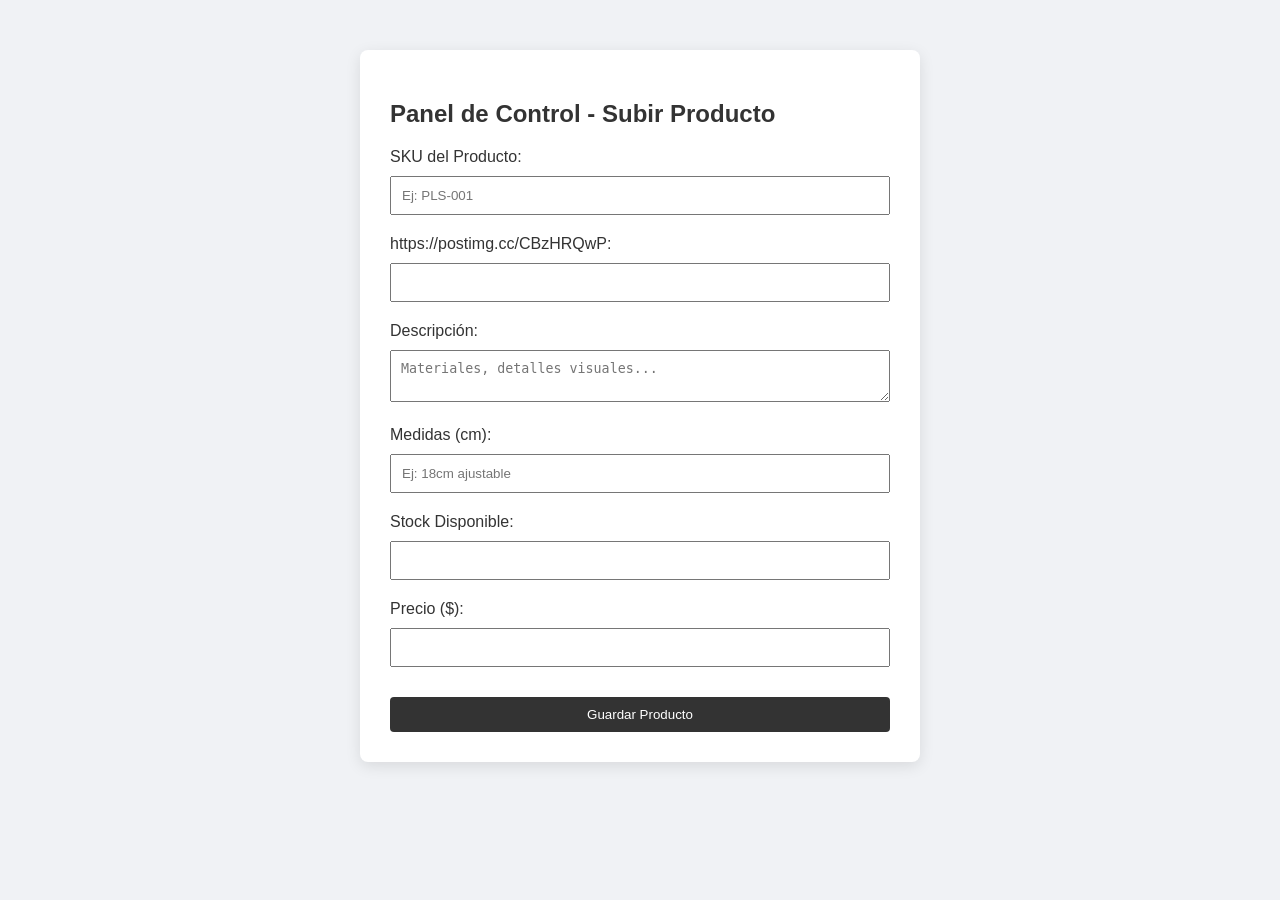
==== admin.html @ dd118214 "Fix image URL label in admin form" ====
<!DOCTYPE html>
<html lang="es">
<head>
    <meta charset="UTF-8">
    <title>Administración - CreandoPulseras</title>
    <link rel="stylesheet" href="styles.css">
</head>
<body class="admin-body">
    <div class="admin-container">
        <h2>Panel de Control - Subir Producto</h2>
        <form id="product-form">
            <label>SKU del Producto:</label>
            <input type="text" id="sku" placeholder="Ej: PLS-001" required>

            <label>https://postimg.cc/CBzHRQwP:</label>
            <input type="url" id="image-url" required>

            <label>Descripción:</label>
            <textarea id="description" placeholder="Materiales, detalles visuales..." required></textarea>

            <label>Medidas (cm):</label>
            <input type="text" id="measurements" placeholder="Ej: 18cm ajustable" required>

            <label>Stock Disponible:</label>
            <input type="number" id="stock" required>

            <label>Precio ($):</label>
            <input type="number" id="price" required>

            <button type="submit" class="admin-btn">Guardar Producto</button>
        </form>
    </div>
</body>

</html>
---- styles.css ----
:root {
    --primary: #f8f9fa;
    --text: #333;
    --accent: #d4af37; /* Dorado sutil */
}

body {
    font-family: 'Helvetica Neue', Arial, sans-serif;
    margin: 0;
    padding: 0;
    background-color: #fafafa;
    color: var(--text);
}

header {
    display: flex;
    justify-content: space-between;
    padding: 20px 50px;
    background: white;
    box-shadow: 0 2px 10px rgba(0,0,0,0.05);
}

.logo {
    font-size: 24px;
    font-weight: bold;
    letter-spacing: 1px;
}

.cart-icon {
    cursor: pointer;
    font-weight: bold;
}

.products-grid {
    display: grid;
    grid-template-columns: repeat(auto-fill, minmax(250px, 1fr));
    gap: 30px;
    padding: 40px;
}

.product-card {
    background: white;
    padding: 20px;
    border-radius: 8px;
    box-shadow: 0 4px 15px rgba(0,0,0,0.03);
    text-align: center;
    transition: transform 0.2s;
}

.product-card:hover {
    transform: translateY(-5px);
}

.product-card img {
    width: 100%;
    height: 250px;
    object-fit: cover;
    border-radius: 4px;
}

button {
    background-color: var(--text);
    color: white;
    border: none;
    padding: 10px 20px;
    border-radius: 4px;
    cursor: pointer;
    margin-top: 10px;
    width: 100%;
}

button:hover {
    background-color: var(--accent);
}

/* Modal del Carrito */
.cart-modal {
    position: fixed;
    top: 0; right: 0; width: 350px; height: 100%;
    background: white;
    box-shadow: -5px 0 15px rgba(0,0,0,0.1);
    padding: 20px;
    transform: translateX(100%);
    transition: transform 0.3s ease-in-out;
}

.cart-modal:not(.hidden) {
    transform: translateX(0);
}

/* Admin Panel */
.admin-body { background-color: #f0f2f5; }
.admin-container {
    max-width: 500px;
    margin: 50px auto;
    background: white;
    padding: 30px;
    border-radius: 8px;
    box-shadow: 0 4px 15px rgba(0,0,0,0.1);
}
.admin-container input, .admin-container textarea {
    width: 100%;
    padding: 10px;
    margin: 10px 0 20px;
    box-sizing: border-box;
}
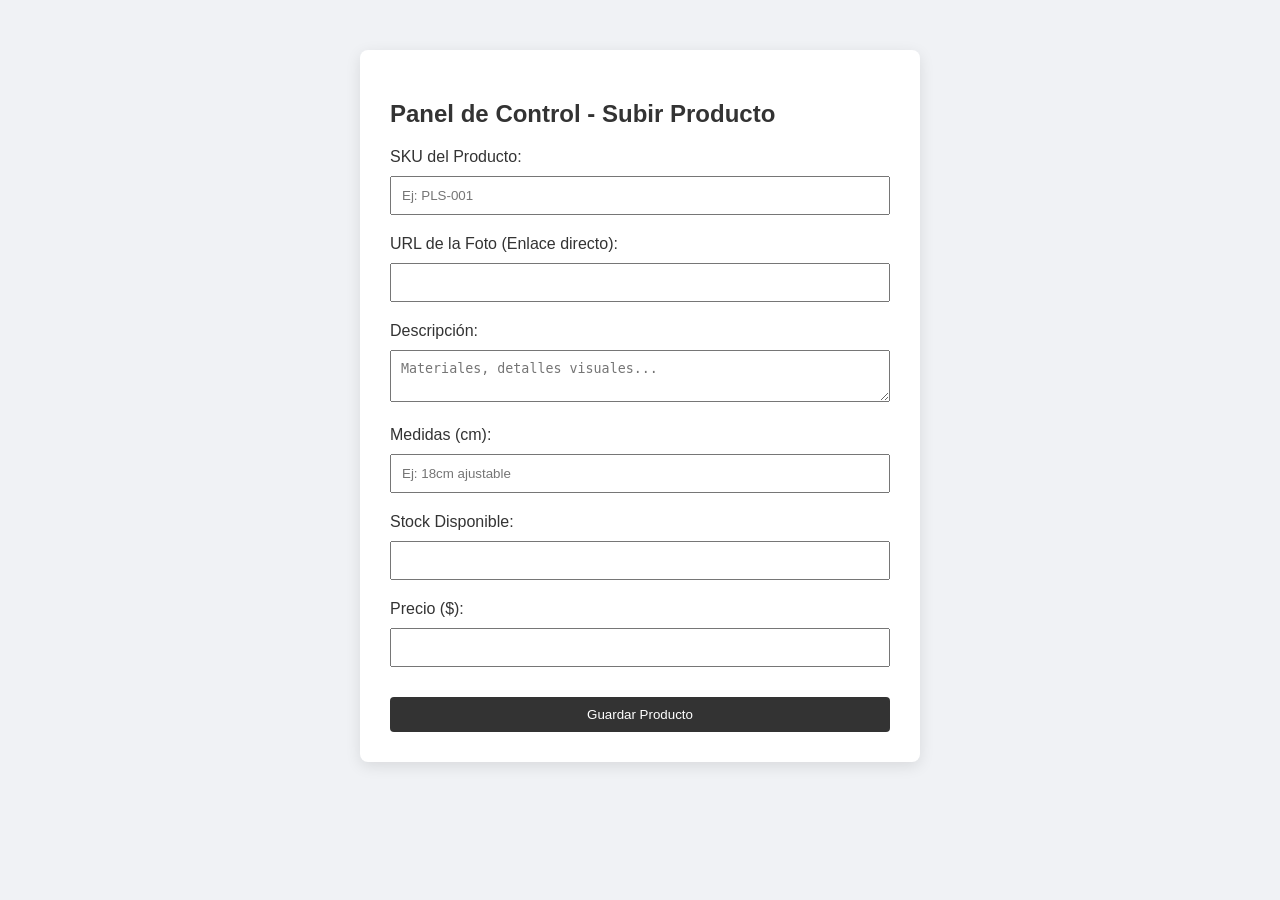
==== commit 86c6a8f7: "Add files via upload" ====
--- a/admin.html
+++ b/admin.html
@@ -12,7 +12,7 @@
             <label>SKU del Producto:</label>
             <input type="text" id="sku" placeholder="Ej: PLS-001" required>
 
-            <label>https://postimg.cc/CBzHRQwP:</label>
+            <label>URL de la Foto (Enlace directo):</label>
             <input type="url" id="image-url" required>
 
             <label>Descripción:</label>
@@ -30,6 +30,7 @@
             <button type="submit" class="admin-btn">Guardar Producto</button>
         </form>
     </div>
+
+    <script src="app.js"></script>
 </body>
-
-</html>
+</html>
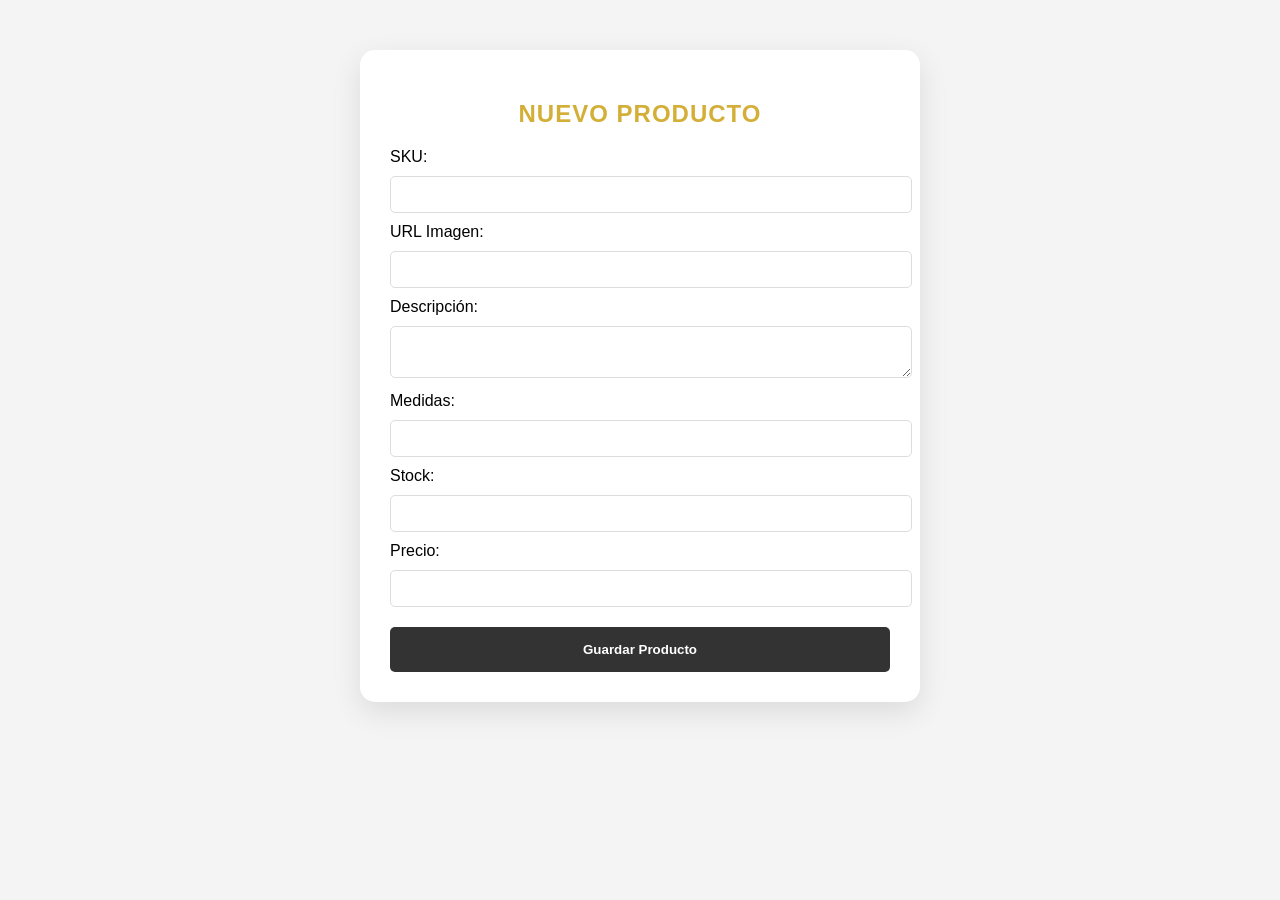
==== commit ad51b78f: "Add files via upload" ====
--- a/admin.html
+++ b/admin.html
@@ -5,32 +5,19 @@
     <title>Administración - CreandoPulseras</title>
     <link rel="stylesheet" href="styles.css">
 </head>
-<body class="admin-body">
-    <div class="admin-container">
-        <h2>Panel de Control - Subir Producto</h2>
+<body style="background:#f4f4f4; padding:50px;">
+    <div style="max-width:500px; margin:0 auto; background:white; padding:30px; border-radius:15px; box-shadow:0 10px 30px rgba(0,0,0,0.1);">
+        <h2 style="text-align:center; color:#d4af37; text-transform:uppercase; letter-spacing:1px;">Nuevo Producto</h2>
         <form id="product-form">
-            <label>SKU del Producto:</label>
-            <input type="text" id="sku" placeholder="Ej: PLS-001" required>
-
-            <label>URL de la Foto (Enlace directo):</label>
-            <input type="url" id="image-url" required>
-
-            <label>Descripción:</label>
-            <textarea id="description" placeholder="Materiales, detalles visuales..." required></textarea>
-
-            <label>Medidas (cm):</label>
-            <input type="text" id="measurements" placeholder="Ej: 18cm ajustable" required>
-
-            <label>Stock Disponible:</label>
-            <input type="number" id="stock" required>
-
-            <label>Precio ($):</label>
-            <input type="number" id="price" required>
-
-            <button type="submit" class="admin-btn">Guardar Producto</button>
+            <label>SKU:</label><input type="text" id="sku" style="width:100%; padding:10px; margin:10px 0; border:1px solid #ddd; border-radius:5px;" required>
+            <label>URL Imagen:</label><input type="url" id="image-url" style="width:100%; padding:10px; margin:10px 0; border:1px solid #ddd; border-radius:5px;" required>
+            <label>Descripción:</label><textarea id="description" style="width:100%; padding:10px; margin:10px 0; border:1px solid #ddd; border-radius:5px;" required></textarea>
+            <label>Medidas:</label><input type="text" id="measurements" style="width:100%; padding:10px; margin:10px 0; border:1px solid #ddd; border-radius:5px;" required>
+            <label>Stock:</label><input type="number" id="stock" style="width:100%; padding:10px; margin:10px 0; border:1px solid #ddd; border-radius:5px;" required>
+            <label>Precio:</label><input type="number" id="price" style="width:100%; padding:10px; margin:10px 0; border:1px solid #ddd; border-radius:5px;" required>
+            <button type="submit" style="width:100%; padding:15px; background:#333; color:white; border:none; border-radius:5px; cursor:pointer; font-weight:bold; margin-top:10px;">Guardar Producto</button>
         </form>
     </div>
-
     <script src="app.js"></script>
 </body>
 </html>
--- a/styles.css
+++ b/styles.css
@@ -1,106 +1,56 @@
-:root {
-    --primary: #f8f9fa;
-    --text: #333;
-    --accent: #d4af37; /* Dorado sutil */
+:root { --accent: #d4af37; --text: #333; }
+
+body { font-family: 'Helvetica Neue', Arial, sans-serif; margin: 0; padding: 0; overflow-x: hidden; }
+
+/* CARRITO FLOTANTE */
+.cart-icon {
+    position: fixed; top: 20px; right: 20px; background: white;
+    padding: 12px 22px; border-radius: 50px; z-index: 1000;
+    box-shadow: 0 4px 20px rgba(0,0,0,0.15); cursor: pointer; font-weight: bold;
+    display: flex; align-items: center; gap: 8px; border: 1px solid #eee;
 }
 
-body {
-    font-family: 'Helvetica Neue', Arial, sans-serif;
-    margin: 0;
-    padding: 0;
-    background-color: #fafafa;
-    color: var(--text);
+/* PORTADA Y FONDO */
+.hero img { width: 100%; height: auto; display: block; }
+main { background-image: url('https://i.postimg.cc/nLD4zLyx/Fondo.png'); background-repeat: repeat; background-attachment: fixed; }
+main h2 { text-align: center; padding: 60px 0 20px; color: var(--accent); letter-spacing: 3px; text-transform: uppercase; font-weight: 300; }
+
+/* PRODUCTOS - RECUADROS MULTICOLOR */
+.products-grid { display: grid; grid-template-columns: repeat(auto-fill, minmax(280px, 1fr)); gap: 40px; padding: 40px; max-width: 1200px; margin: 0 auto; }
+
+.product-card { 
+    padding: 25px; 
+    border-radius: 15px; 
+    text-align: center; 
+    box-shadow: 0 8px 25px rgba(0,0,0,0.06); 
+    transition: transform 0.3s ease; 
+    border: 1px solid rgba(255,255,255,0.3);
 }
 
-header {
-    display: flex;
-    justify-content: space-between;
-    padding: 20px 50px;
-    background: white;
-    box-shadow: 0 2px 10px rgba(0,0,0,0.05);
-}
+.product-card:hover { transform: translateY(-10px); }
+.product-card img { width: 100%; border-radius: 10px; cursor: zoom-in; box-shadow: 0 4px 10px rgba(0,0,0,0.05); }
 
-.logo {
-    font-size: 24px;
-    font-weight: bold;
-    letter-spacing: 1px;
-}
+/* FOOTER */
+.site-footer { padding: 60px 20px; background: rgba(255,255,255,0.5); backdrop-filter: blur(8px); margin-top: 50px; border-top: 1px solid rgba(212,175,55,0.2); }
+.footer-content { max-width: 850px; margin: 0 auto; text-align: center; }
+.trust-text { font-style: italic; line-height: 1.8; color: #444; font-size: 17px; }
+.footer-bottom { display: flex; justify-content: space-between; align-items: center; margin-top: 40px; border-top: 1px solid #ddd; padding-top: 20px; }
+.signature { font-family: serif; font-size: 24px; color: var(--accent); }
 
-.cart-icon {
-    cursor: pointer;
-    font-weight: bold;
-}
+.footer-stats { display: flex; flex-direction: column; align-items: flex-end; gap: 5px; }
+.visit-counter { font-size: 12px; color: #777; letter-spacing: 1px; text-transform: uppercase; }
+.contact-link { color: var(--accent); text-decoration: none; font-weight: bold; letter-spacing: 1px; font-size: 14px; }
 
-.products-grid {
-    display: grid;
-    grid-template-columns: repeat(auto-fill, minmax(250px, 1fr));
-    gap: 30px;
-    padding: 40px;
-}
+/* MODALES */
+.hidden { display: none !important; }
+.cart-modal, .zoom-modal { position: fixed; top: 0; left: 0; width: 100%; height: 100%; background: rgba(0,0,0,0.85); z-index: 2000; display: flex; justify-content: center; align-items: center; }
+.cart-content { background: white; width: 90%; max-width: 420px; height: 100%; position: absolute; right: 0; padding: 40px; overflow-y: auto; box-sizing: border-box; }
+.contact-card { background: white; padding: 40px; border-radius: 20px; text-align: center; position: relative; width: 90%; max-width: 380px; box-shadow: 0 20px 60px rgba(0,0,0,0.3); }
 
-.product-card {
-    background: white;
-    padding: 20px;
-    border-radius: 8px;
-    box-shadow: 0 4px 15px rgba(0,0,0,0.03);
-    text-align: center;
-    transition: transform 0.2s;
-}
-
-.product-card:hover {
-    transform: translateY(-5px);
-}
-
-.product-card img {
-    width: 100%;
-    height: 250px;
-    object-fit: cover;
-    border-radius: 4px;
-}
-
-button {
-    background-color: var(--text);
-    color: white;
-    border: none;
-    padding: 10px 20px;
-    border-radius: 4px;
-    cursor: pointer;
-    margin-top: 10px;
-    width: 100%;
-}
-
-button:hover {
-    background-color: var(--accent);
-}
-
-/* Modal del Carrito */
-.cart-modal {
-    position: fixed;
-    top: 0; right: 0; width: 350px; height: 100%;
-    background: white;
-    box-shadow: -5px 0 15px rgba(0,0,0,0.1);
-    padding: 20px;
-    transform: translateX(100%);
-    transition: transform 0.3s ease-in-out;
-}
-
-.cart-modal:not(.hidden) {
-    transform: translateX(0);
-}
-
-/* Admin Panel */
-.admin-body { background-color: #f0f2f5; }
-.admin-container {
-    max-width: 500px;
-    margin: 50px auto;
-    background: white;
-    padding: 30px;
-    border-radius: 8px;
-    box-shadow: 0 4px 15px rgba(0,0,0,0.1);
-}
-.admin-container input, .admin-container textarea {
-    width: 100%;
-    padding: 10px;
-    margin: 10px 0 20px;
-    box-sizing: border-box;
-}+/* BOTONES */
+.qty-input { width: 55px; padding: 8px; text-align: center; border-radius: 5px; border: 1px solid #ddd; }
+.add-to-cart-container { display: flex; gap: 10px; margin-top: 15px; }
+.add-to-cart-container button { flex-grow: 1; background: var(--text); color: white; border: none; border-radius: 5px; cursor: pointer; font-weight: bold; }
+.checkout-btn { width: 100%; background: #25d366; color: white; border: none; padding: 18px; border-radius: 10px; font-weight: bold; font-size: 17px; cursor: pointer; margin-top: 25px; }
+.close-zoom { position: absolute; top: 20px; right: 30px; color: white; font-size: 45px; cursor: pointer; }
+#zoomed-img { max-width: 90%; max-height: 90%; border-radius: 10px; }
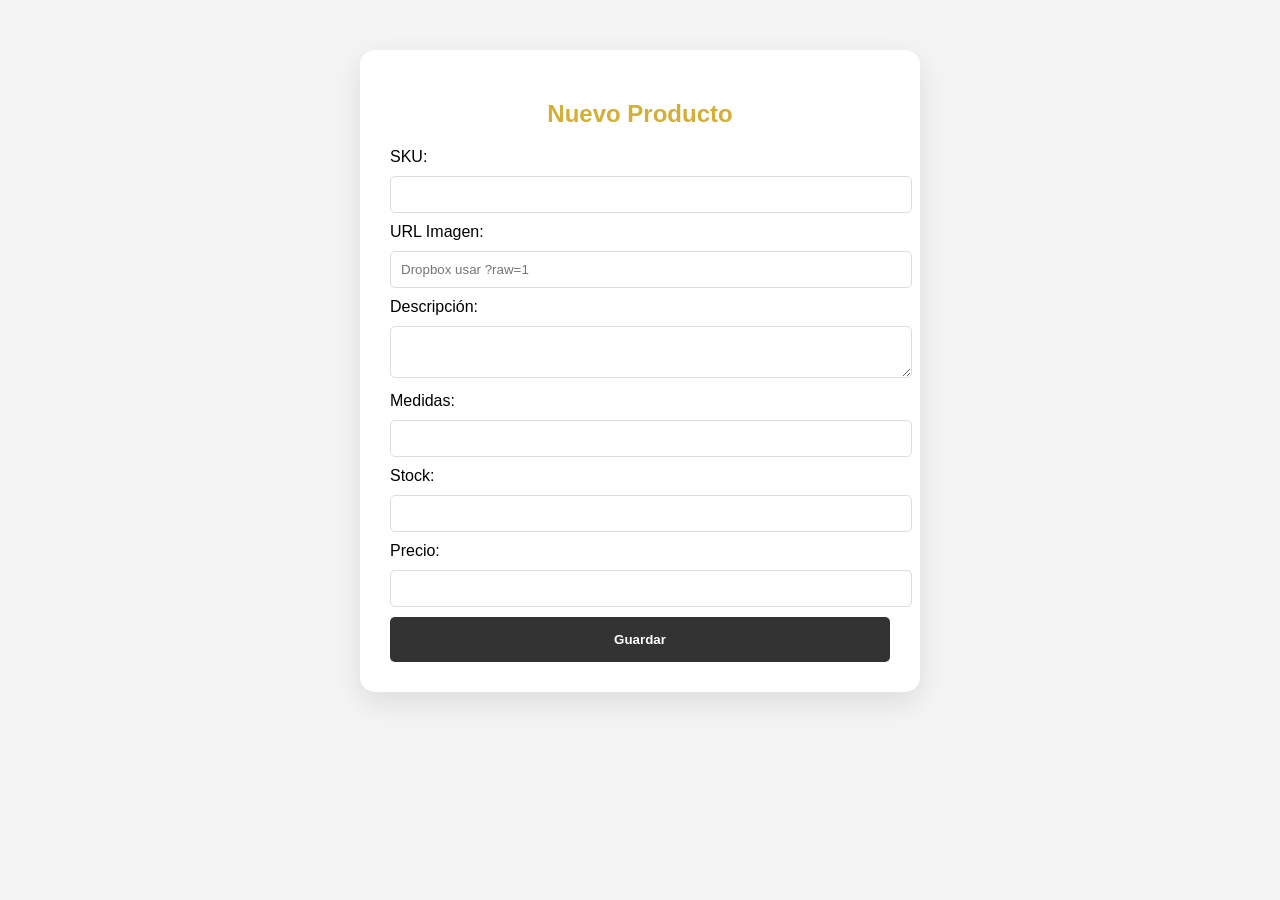
==== commit f6f5f99f: "Add files via upload" ====
--- a/admin.html
+++ b/admin.html
@@ -2,20 +2,20 @@
 <html lang="es">
 <head>
     <meta charset="UTF-8">
-    <title>Administración - CreandoPulseras</title>
+    <title>Administración - Panel de Control</title>
     <link rel="stylesheet" href="styles.css">
 </head>
 <body style="background:#f4f4f4; padding:50px;">
     <div style="max-width:500px; margin:0 auto; background:white; padding:30px; border-radius:15px; box-shadow:0 10px 30px rgba(0,0,0,0.1);">
-        <h2 style="text-align:center; color:#d4af37; text-transform:uppercase; letter-spacing:1px;">Nuevo Producto</h2>
+        <h2 style="text-align:center; color:#d4af37;">Nuevo Producto</h2>
         <form id="product-form">
             <label>SKU:</label><input type="text" id="sku" style="width:100%; padding:10px; margin:10px 0; border:1px solid #ddd; border-radius:5px;" required>
-            <label>URL Imagen:</label><input type="url" id="image-url" style="width:100%; padding:10px; margin:10px 0; border:1px solid #ddd; border-radius:5px;" required>
+            <label>URL Imagen:</label><input type="url" id="image-url" placeholder="Dropbox usar ?raw=1" style="width:100%; padding:10px; margin:10px 0; border:1px solid #ddd; border-radius:5px;" required>
             <label>Descripción:</label><textarea id="description" style="width:100%; padding:10px; margin:10px 0; border:1px solid #ddd; border-radius:5px;" required></textarea>
             <label>Medidas:</label><input type="text" id="measurements" style="width:100%; padding:10px; margin:10px 0; border:1px solid #ddd; border-radius:5px;" required>
             <label>Stock:</label><input type="number" id="stock" style="width:100%; padding:10px; margin:10px 0; border:1px solid #ddd; border-radius:5px;" required>
             <label>Precio:</label><input type="number" id="price" style="width:100%; padding:10px; margin:10px 0; border:1px solid #ddd; border-radius:5px;" required>
-            <button type="submit" style="width:100%; padding:15px; background:#333; color:white; border:none; border-radius:5px; cursor:pointer; font-weight:bold; margin-top:10px;">Guardar Producto</button>
+            <button type="submit" style="width:100%; padding:15px; background:#333; color:white; border:none; border-radius:5px; cursor:pointer; font-weight:bold;">Guardar</button>
         </form>
     </div>
     <script src="app.js"></script>
--- a/styles.css
+++ b/styles.css
@@ -1,5 +1,4 @@
 :root { --accent: #d4af37; --text: #333; }
-
 body { font-family: 'Helvetica Neue', Arial, sans-serif; margin: 0; padding: 0; overflow-x: hidden; }
 
 /* CARRITO FLOTANTE */
@@ -15,20 +14,16 @@
 main { background-image: url('https://i.postimg.cc/nLD4zLyx/Fondo.png'); background-repeat: repeat; background-attachment: fixed; }
 main h2 { text-align: center; padding: 60px 0 20px; color: var(--accent); letter-spacing: 3px; text-transform: uppercase; font-weight: 300; }
 
-/* PRODUCTOS - RECUADROS MULTICOLOR */
+/* PRODUCTOS */
 .products-grid { display: grid; grid-template-columns: repeat(auto-fill, minmax(280px, 1fr)); gap: 40px; padding: 40px; max-width: 1200px; margin: 0 auto; }
+.product-card { padding: 25px; border-radius: 15px; text-align: center; box-shadow: 0 8px 25px rgba(0,0,0,0.06); transition: transform 0.3s ease; border: 1px solid rgba(255,255,255,0.3); }
+.product-card:hover { transform: translateY(-10px); }
+.product-card img { width: 100%; border-radius: 10px; cursor: zoom-in; }
 
-.product-card { 
-    padding: 25px; 
-    border-radius: 15px; 
-    text-align: center; 
-    box-shadow: 0 8px 25px rgba(0,0,0,0.06); 
-    transition: transform 0.3s ease; 
-    border: 1px solid rgba(255,255,255,0.3);
-}
-
-.product-card:hover { transform: translateY(-10px); }
-.product-card img { width: 100%; border-radius: 10px; cursor: zoom-in; box-shadow: 0 4px 10px rgba(0,0,0,0.05); }
+/* NOTA DE ENVÍO EN CARRITO */
+.shipping-note { background-color: #e3f2fd; border-left: 5px solid #2196f3; padding: 15px; margin: 20px 0; border-radius: 8px; text-align: left; }
+.shipping-note h4 { margin: 0 0 10px 0; color: #0d47a1; font-size: 16px; }
+.shipping-note ul { margin: 0; padding-left: 20px; list-style: disc; font-size: 14px; color: #1565c0; }
 
 /* FOOTER */
 .site-footer { padding: 60px 20px; background: rgba(255,255,255,0.5); backdrop-filter: blur(8px); margin-top: 50px; border-top: 1px solid rgba(212,175,55,0.2); }
@@ -36,16 +31,15 @@
 .trust-text { font-style: italic; line-height: 1.8; color: #444; font-size: 17px; }
 .footer-bottom { display: flex; justify-content: space-between; align-items: center; margin-top: 40px; border-top: 1px solid #ddd; padding-top: 20px; }
 .signature { font-family: serif; font-size: 24px; color: var(--accent); }
-
 .footer-stats { display: flex; flex-direction: column; align-items: flex-end; gap: 5px; }
 .visit-counter { font-size: 12px; color: #777; letter-spacing: 1px; text-transform: uppercase; }
-.contact-link { color: var(--accent); text-decoration: none; font-weight: bold; letter-spacing: 1px; font-size: 14px; }
+.contact-link { color: var(--accent); text-decoration: none; font-weight: bold; font-size: 14px; }
 
 /* MODALES */
 .hidden { display: none !important; }
 .cart-modal, .zoom-modal { position: fixed; top: 0; left: 0; width: 100%; height: 100%; background: rgba(0,0,0,0.85); z-index: 2000; display: flex; justify-content: center; align-items: center; }
 .cart-content { background: white; width: 90%; max-width: 420px; height: 100%; position: absolute; right: 0; padding: 40px; overflow-y: auto; box-sizing: border-box; }
-.contact-card { background: white; padding: 40px; border-radius: 20px; text-align: center; position: relative; width: 90%; max-width: 380px; box-shadow: 0 20px 60px rgba(0,0,0,0.3); }
+.contact-card { background: white; padding: 40px; border-radius: 20px; text-align: center; position: relative; width: 90%; max-width: 380px; }
 
 /* BOTONES */
 .qty-input { width: 55px; padding: 8px; text-align: center; border-radius: 5px; border: 1px solid #ddd; }
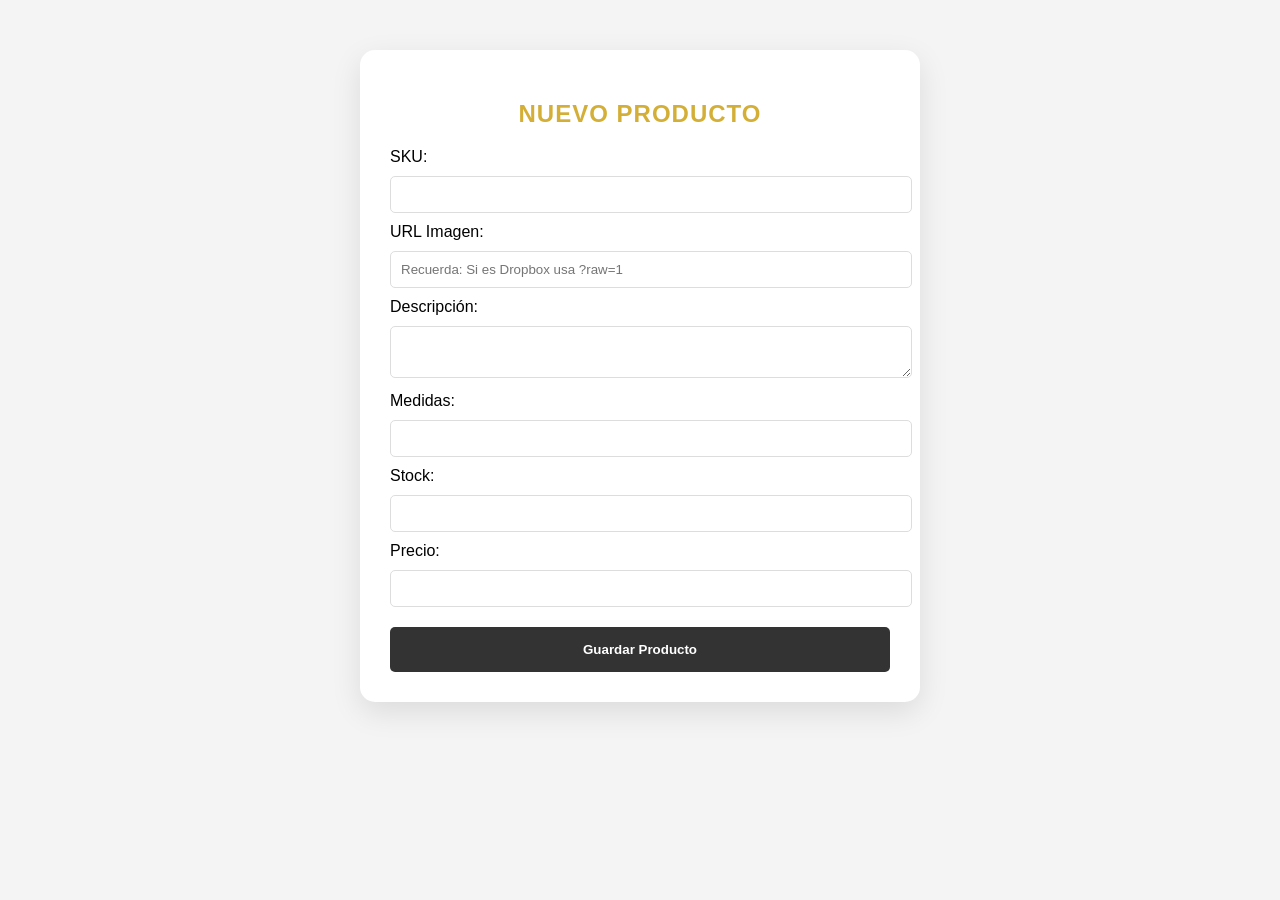
==== commit 4ae44b27: "Add files via upload" ====
--- a/admin.html
+++ b/admin.html
@@ -2,20 +2,20 @@
 <html lang="es">
 <head>
     <meta charset="UTF-8">
-    <title>Administración - Panel de Control</title>
+    <title>Administración - CreandoPulseras</title>
     <link rel="stylesheet" href="styles.css">
 </head>
 <body style="background:#f4f4f4; padding:50px;">
     <div style="max-width:500px; margin:0 auto; background:white; padding:30px; border-radius:15px; box-shadow:0 10px 30px rgba(0,0,0,0.1);">
-        <h2 style="text-align:center; color:#d4af37;">Nuevo Producto</h2>
+        <h2 style="text-align:center; color:#d4af37; text-transform:uppercase; letter-spacing:1px;">Nuevo Producto</h2>
         <form id="product-form">
             <label>SKU:</label><input type="text" id="sku" style="width:100%; padding:10px; margin:10px 0; border:1px solid #ddd; border-radius:5px;" required>
-            <label>URL Imagen:</label><input type="url" id="image-url" placeholder="Dropbox usar ?raw=1" style="width:100%; padding:10px; margin:10px 0; border:1px solid #ddd; border-radius:5px;" required>
+            <label>URL Imagen:</label><input type="url" id="image-url" placeholder="Recuerda: Si es Dropbox usa ?raw=1" style="width:100%; padding:10px; margin:10px 0; border:1px solid #ddd; border-radius:5px;" required>
             <label>Descripción:</label><textarea id="description" style="width:100%; padding:10px; margin:10px 0; border:1px solid #ddd; border-radius:5px;" required></textarea>
             <label>Medidas:</label><input type="text" id="measurements" style="width:100%; padding:10px; margin:10px 0; border:1px solid #ddd; border-radius:5px;" required>
             <label>Stock:</label><input type="number" id="stock" style="width:100%; padding:10px; margin:10px 0; border:1px solid #ddd; border-radius:5px;" required>
             <label>Precio:</label><input type="number" id="price" style="width:100%; padding:10px; margin:10px 0; border:1px solid #ddd; border-radius:5px;" required>
-            <button type="submit" style="width:100%; padding:15px; background:#333; color:white; border:none; border-radius:5px; cursor:pointer; font-weight:bold;">Guardar</button>
+            <button type="submit" style="width:100%; padding:15px; background:#333; color:white; border:none; border-radius:5px; cursor:pointer; font-weight:bold; margin-top:10px;">Guardar Producto</button>
         </form>
     </div>
     <script src="app.js"></script>
--- a/styles.css
+++ b/styles.css
@@ -1,4 +1,5 @@
 :root { --accent: #d4af37; --text: #333; }
+
 body { font-family: 'Helvetica Neue', Arial, sans-serif; margin: 0; padding: 0; overflow-x: hidden; }
 
 /* CARRITO FLOTANTE */
@@ -14,16 +15,20 @@
 main { background-image: url('https://i.postimg.cc/nLD4zLyx/Fondo.png'); background-repeat: repeat; background-attachment: fixed; }
 main h2 { text-align: center; padding: 60px 0 20px; color: var(--accent); letter-spacing: 3px; text-transform: uppercase; font-weight: 300; }
 
-/* PRODUCTOS */
+/* PRODUCTOS - RECUADROS MULTICOLOR */
 .products-grid { display: grid; grid-template-columns: repeat(auto-fill, minmax(280px, 1fr)); gap: 40px; padding: 40px; max-width: 1200px; margin: 0 auto; }
-.product-card { padding: 25px; border-radius: 15px; text-align: center; box-shadow: 0 8px 25px rgba(0,0,0,0.06); transition: transform 0.3s ease; border: 1px solid rgba(255,255,255,0.3); }
+
+.product-card { 
+    padding: 25px; 
+    border-radius: 15px; 
+    text-align: center; 
+    box-shadow: 0 8px 25px rgba(0,0,0,0.06); 
+    transition: transform 0.3s ease; 
+    border: 1px solid rgba(255,255,255,0.3);
+}
+
 .product-card:hover { transform: translateY(-10px); }
-.product-card img { width: 100%; border-radius: 10px; cursor: zoom-in; }
-
-/* NOTA DE ENVÍO EN CARRITO */
-.shipping-note { background-color: #e3f2fd; border-left: 5px solid #2196f3; padding: 15px; margin: 20px 0; border-radius: 8px; text-align: left; }
-.shipping-note h4 { margin: 0 0 10px 0; color: #0d47a1; font-size: 16px; }
-.shipping-note ul { margin: 0; padding-left: 20px; list-style: disc; font-size: 14px; color: #1565c0; }
+.product-card img { width: 100%; border-radius: 10px; cursor: zoom-in; box-shadow: 0 4px 10px rgba(0,0,0,0.05); }
 
 /* FOOTER */
 .site-footer { padding: 60px 20px; background: rgba(255,255,255,0.5); backdrop-filter: blur(8px); margin-top: 50px; border-top: 1px solid rgba(212,175,55,0.2); }
@@ -31,15 +36,16 @@
 .trust-text { font-style: italic; line-height: 1.8; color: #444; font-size: 17px; }
 .footer-bottom { display: flex; justify-content: space-between; align-items: center; margin-top: 40px; border-top: 1px solid #ddd; padding-top: 20px; }
 .signature { font-family: serif; font-size: 24px; color: var(--accent); }
+
 .footer-stats { display: flex; flex-direction: column; align-items: flex-end; gap: 5px; }
 .visit-counter { font-size: 12px; color: #777; letter-spacing: 1px; text-transform: uppercase; }
-.contact-link { color: var(--accent); text-decoration: none; font-weight: bold; font-size: 14px; }
+.contact-link { color: var(--accent); text-decoration: none; font-weight: bold; letter-spacing: 1px; font-size: 14px; }
 
 /* MODALES */
 .hidden { display: none !important; }
 .cart-modal, .zoom-modal { position: fixed; top: 0; left: 0; width: 100%; height: 100%; background: rgba(0,0,0,0.85); z-index: 2000; display: flex; justify-content: center; align-items: center; }
 .cart-content { background: white; width: 90%; max-width: 420px; height: 100%; position: absolute; right: 0; padding: 40px; overflow-y: auto; box-sizing: border-box; }
-.contact-card { background: white; padding: 40px; border-radius: 20px; text-align: center; position: relative; width: 90%; max-width: 380px; }
+.contact-card { background: white; padding: 40px; border-radius: 20px; text-align: center; position: relative; width: 90%; max-width: 380px; box-shadow: 0 20px 60px rgba(0,0,0,0.3); }
 
 /* BOTONES */
 .qty-input { width: 55px; padding: 8px; text-align: center; border-radius: 5px; border: 1px solid #ddd; }
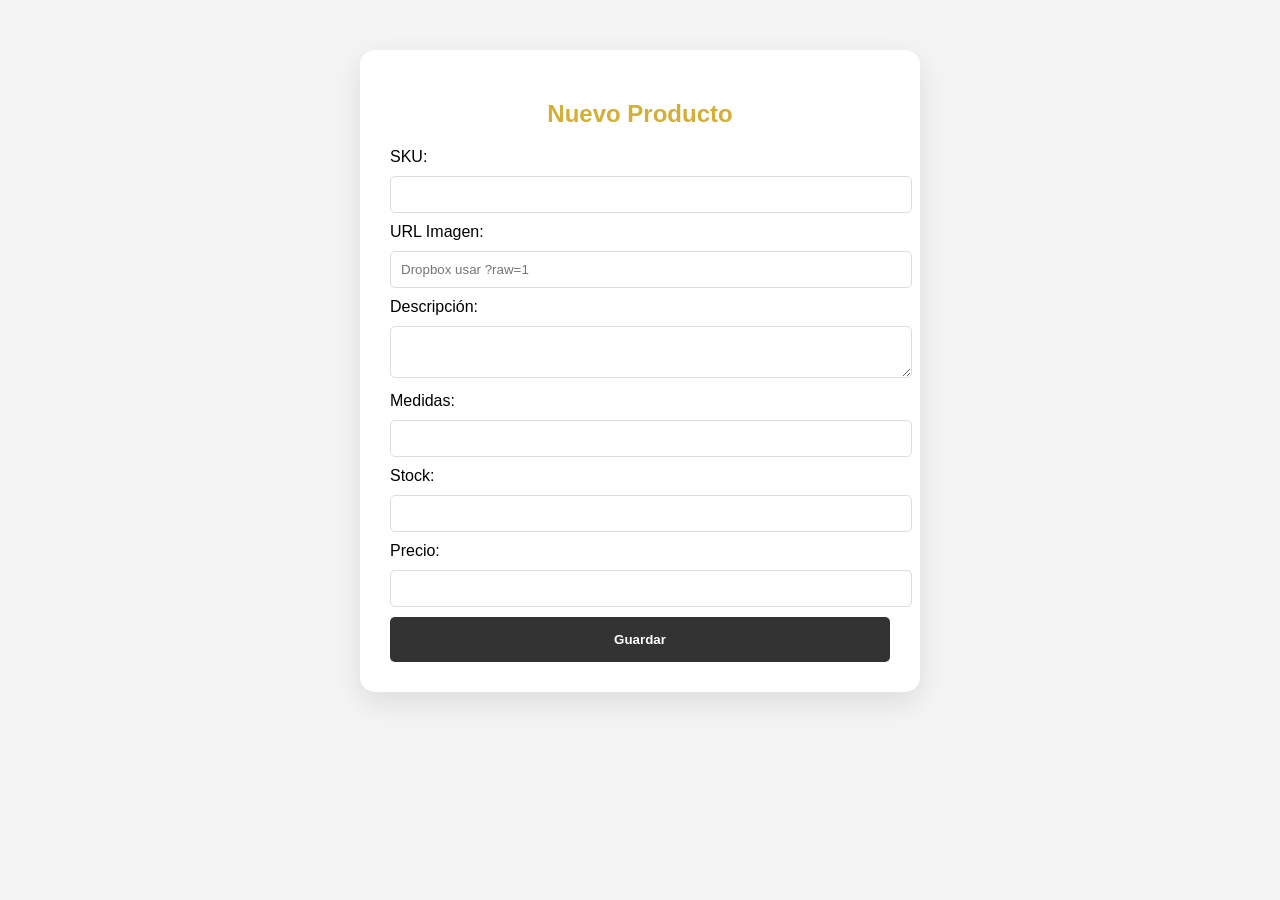
==== commit 1043b115: "Add files via upload" ====
--- a/admin.html
+++ b/admin.html
@@ -2,20 +2,20 @@
 <html lang="es">
 <head>
     <meta charset="UTF-8">
-    <title>Administración - CreandoPulseras</title>
+    <title>Administración - Panel de Control</title>
     <link rel="stylesheet" href="styles.css">
 </head>
 <body style="background:#f4f4f4; padding:50px;">
     <div style="max-width:500px; margin:0 auto; background:white; padding:30px; border-radius:15px; box-shadow:0 10px 30px rgba(0,0,0,0.1);">
-        <h2 style="text-align:center; color:#d4af37; text-transform:uppercase; letter-spacing:1px;">Nuevo Producto</h2>
+        <h2 style="text-align:center; color:#d4af37;">Nuevo Producto</h2>
         <form id="product-form">
             <label>SKU:</label><input type="text" id="sku" style="width:100%; padding:10px; margin:10px 0; border:1px solid #ddd; border-radius:5px;" required>
-            <label>URL Imagen:</label><input type="url" id="image-url" placeholder="Recuerda: Si es Dropbox usa ?raw=1" style="width:100%; padding:10px; margin:10px 0; border:1px solid #ddd; border-radius:5px;" required>
+            <label>URL Imagen:</label><input type="url" id="image-url" placeholder="Dropbox usar ?raw=1" style="width:100%; padding:10px; margin:10px 0; border:1px solid #ddd; border-radius:5px;" required>
             <label>Descripción:</label><textarea id="description" style="width:100%; padding:10px; margin:10px 0; border:1px solid #ddd; border-radius:5px;" required></textarea>
             <label>Medidas:</label><input type="text" id="measurements" style="width:100%; padding:10px; margin:10px 0; border:1px solid #ddd; border-radius:5px;" required>
             <label>Stock:</label><input type="number" id="stock" style="width:100%; padding:10px; margin:10px 0; border:1px solid #ddd; border-radius:5px;" required>
             <label>Precio:</label><input type="number" id="price" style="width:100%; padding:10px; margin:10px 0; border:1px solid #ddd; border-radius:5px;" required>
-            <button type="submit" style="width:100%; padding:15px; background:#333; color:white; border:none; border-radius:5px; cursor:pointer; font-weight:bold; margin-top:10px;">Guardar Producto</button>
+            <button type="submit" style="width:100%; padding:15px; background:#333; color:white; border:none; border-radius:5px; cursor:pointer; font-weight:bold;">Guardar</button>
         </form>
     </div>
     <script src="app.js"></script>
--- a/styles.css
+++ b/styles.css
@@ -1,5 +1,4 @@
 :root { --accent: #d4af37; --text: #333; }
-
 body { font-family: 'Helvetica Neue', Arial, sans-serif; margin: 0; padding: 0; overflow-x: hidden; }
 
 /* CARRITO FLOTANTE */
@@ -15,20 +14,16 @@
 main { background-image: url('https://i.postimg.cc/nLD4zLyx/Fondo.png'); background-repeat: repeat; background-attachment: fixed; }
 main h2 { text-align: center; padding: 60px 0 20px; color: var(--accent); letter-spacing: 3px; text-transform: uppercase; font-weight: 300; }
 
-/* PRODUCTOS - RECUADROS MULTICOLOR */
+/* PRODUCTOS */
 .products-grid { display: grid; grid-template-columns: repeat(auto-fill, minmax(280px, 1fr)); gap: 40px; padding: 40px; max-width: 1200px; margin: 0 auto; }
+.product-card { padding: 25px; border-radius: 15px; text-align: center; box-shadow: 0 8px 25px rgba(0,0,0,0.06); transition: transform 0.3s ease; border: 1px solid rgba(255,255,255,0.3); }
+.product-card:hover { transform: translateY(-10px); }
+.product-card img { width: 100%; border-radius: 10px; cursor: zoom-in; }
 
-.product-card { 
-    padding: 25px; 
-    border-radius: 15px; 
-    text-align: center; 
-    box-shadow: 0 8px 25px rgba(0,0,0,0.06); 
-    transition: transform 0.3s ease; 
-    border: 1px solid rgba(255,255,255,0.3);
-}
-
-.product-card:hover { transform: translateY(-10px); }
-.product-card img { width: 100%; border-radius: 10px; cursor: zoom-in; box-shadow: 0 4px 10px rgba(0,0,0,0.05); }
+/* NOTA DE ENVÍO EN CARRITO */
+.shipping-note { background-color: #e3f2fd; border-left: 5px solid #2196f3; padding: 15px; margin: 20px 0; border-radius: 8px; text-align: left; }
+.shipping-note h4 { margin: 0 0 10px 0; color: #0d47a1; font-size: 16px; }
+.shipping-note ul { margin: 0; padding-left: 20px; list-style: disc; font-size: 14px; color: #1565c0; }
 
 /* FOOTER */
 .site-footer { padding: 60px 20px; background: rgba(255,255,255,0.5); backdrop-filter: blur(8px); margin-top: 50px; border-top: 1px solid rgba(212,175,55,0.2); }
@@ -36,16 +31,15 @@
 .trust-text { font-style: italic; line-height: 1.8; color: #444; font-size: 17px; }
 .footer-bottom { display: flex; justify-content: space-between; align-items: center; margin-top: 40px; border-top: 1px solid #ddd; padding-top: 20px; }
 .signature { font-family: serif; font-size: 24px; color: var(--accent); }
-
 .footer-stats { display: flex; flex-direction: column; align-items: flex-end; gap: 5px; }
 .visit-counter { font-size: 12px; color: #777; letter-spacing: 1px; text-transform: uppercase; }
-.contact-link { color: var(--accent); text-decoration: none; font-weight: bold; letter-spacing: 1px; font-size: 14px; }
+.contact-link { color: var(--accent); text-decoration: none; font-weight: bold; font-size: 14px; }
 
 /* MODALES */
 .hidden { display: none !important; }
 .cart-modal, .zoom-modal { position: fixed; top: 0; left: 0; width: 100%; height: 100%; background: rgba(0,0,0,0.85); z-index: 2000; display: flex; justify-content: center; align-items: center; }
 .cart-content { background: white; width: 90%; max-width: 420px; height: 100%; position: absolute; right: 0; padding: 40px; overflow-y: auto; box-sizing: border-box; }
-.contact-card { background: white; padding: 40px; border-radius: 20px; text-align: center; position: relative; width: 90%; max-width: 380px; box-shadow: 0 20px 60px rgba(0,0,0,0.3); }
+.contact-card { background: white; padding: 40px; border-radius: 20px; text-align: center; position: relative; width: 90%; max-width: 380px; }
 
 /* BOTONES */
 .qty-input { width: 55px; padding: 8px; text-align: center; border-radius: 5px; border: 1px solid #ddd; }
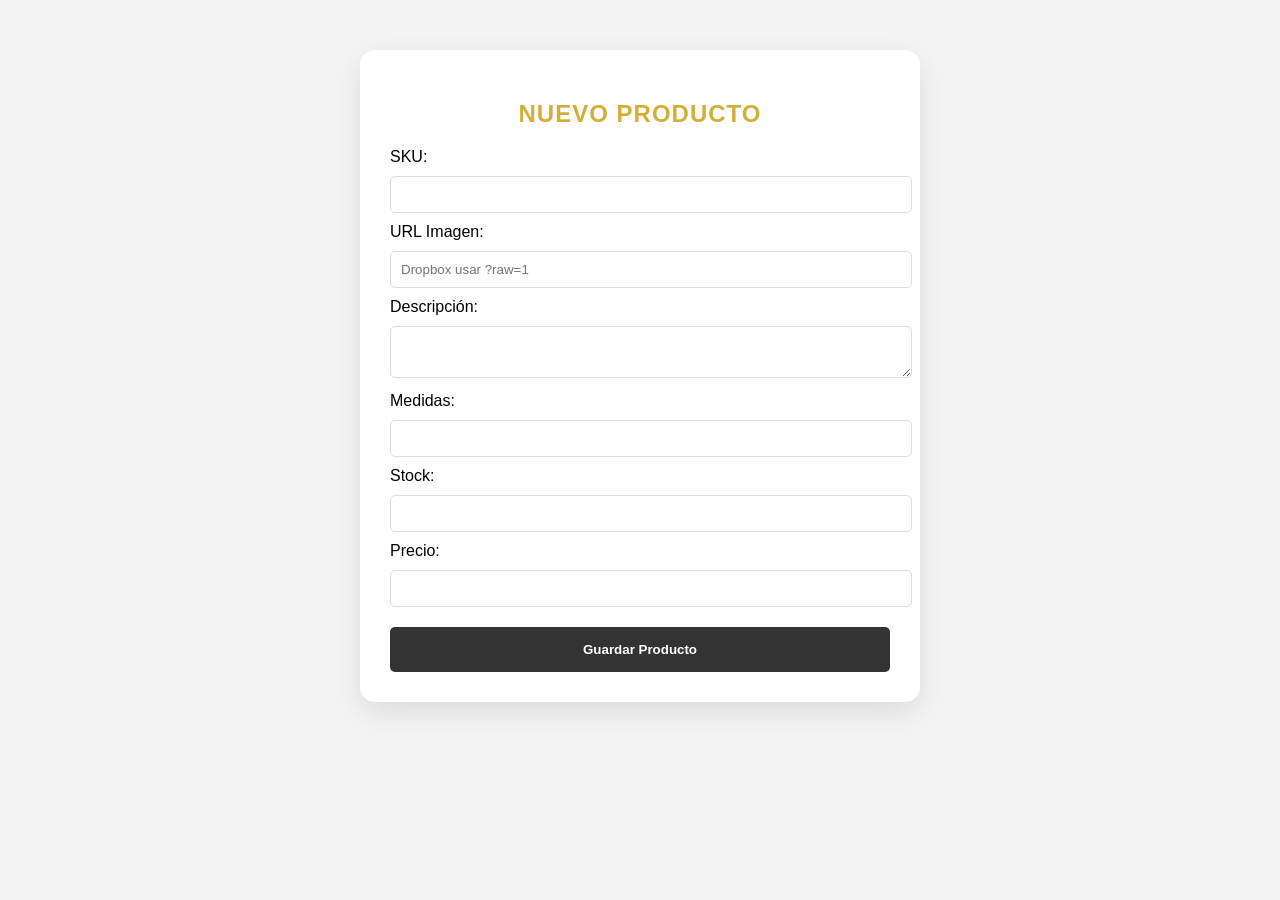
==== commit 555f8064: "Add files via upload" ====
--- a/admin.html
+++ b/admin.html
@@ -2,12 +2,12 @@
 <html lang="es">
 <head>
     <meta charset="UTF-8">
-    <title>Administración - Panel de Control</title>
+    <title>Administración - CreandoPulseras</title>
     <link rel="stylesheet" href="styles.css">
 </head>
 <body style="background:#f4f4f4; padding:50px;">
     <div style="max-width:500px; margin:0 auto; background:white; padding:30px; border-radius:15px; box-shadow:0 10px 30px rgba(0,0,0,0.1);">
-        <h2 style="text-align:center; color:#d4af37;">Nuevo Producto</h2>
+        <h2 style="text-align:center; color:#d4af37; text-transform:uppercase; letter-spacing:1px;">Nuevo Producto</h2>
         <form id="product-form">
             <label>SKU:</label><input type="text" id="sku" style="width:100%; padding:10px; margin:10px 0; border:1px solid #ddd; border-radius:5px;" required>
             <label>URL Imagen:</label><input type="url" id="image-url" placeholder="Dropbox usar ?raw=1" style="width:100%; padding:10px; margin:10px 0; border:1px solid #ddd; border-radius:5px;" required>
@@ -15,7 +15,7 @@
             <label>Medidas:</label><input type="text" id="measurements" style="width:100%; padding:10px; margin:10px 0; border:1px solid #ddd; border-radius:5px;" required>
             <label>Stock:</label><input type="number" id="stock" style="width:100%; padding:10px; margin:10px 0; border:1px solid #ddd; border-radius:5px;" required>
             <label>Precio:</label><input type="number" id="price" style="width:100%; padding:10px; margin:10px 0; border:1px solid #ddd; border-radius:5px;" required>
-            <button type="submit" style="width:100%; padding:15px; background:#333; color:white; border:none; border-radius:5px; cursor:pointer; font-weight:bold;">Guardar</button>
+            <button type="submit" style="width:100%; padding:15px; background:#333; color:white; border:none; border-radius:5px; cursor:pointer; font-weight:bold; margin-top:10px;">Guardar Producto</button>
         </form>
     </div>
     <script src="app.js"></script>
--- a/styles.css
+++ b/styles.css
@@ -1,5 +1,37 @@
-:root { --accent: #d4af37; --text: #333; }
+:root { --accent: #d4af37; --text: #333; --cafe: #6f4e37; }
+
 body { font-family: 'Helvetica Neue', Arial, sans-serif; margin: 0; padding: 0; overflow-x: hidden; }
+
+/* QR FLOTANTE (SUPERIOR IZQUIERDA) */
+.qr-container {
+    position: fixed;
+    top: 20px;
+    left: 20px;
+    z-index: 1000;
+    background: white;
+    padding: 8px;
+    border-radius: 10px;
+    box-shadow: 0 4px 15px rgba(0,0,0,0.1);
+    text-align: center;
+    transition: transform 0.3s ease;
+}
+
+.qr-container:hover { transform: scale(1.1); }
+
+.qr-container img {
+    width: 60px; /* Tamaño sutil */
+    height: 60px;
+    display: block;
+}
+
+.qr-container span {
+    font-size: 8px;
+    color: var(--cafe);
+    text-transform: uppercase;
+    font-weight: bold;
+    display: block;
+    margin-top: 4px;
+}
 
 /* CARRITO FLOTANTE */
 .cart-icon {
@@ -20,7 +52,7 @@
 .product-card:hover { transform: translateY(-10px); }
 .product-card img { width: 100%; border-radius: 10px; cursor: zoom-in; }
 
-/* NOTA DE ENVÍO EN CARRITO */
+/* NOTA DE ENVÍO AZUL */
 .shipping-note { background-color: #e3f2fd; border-left: 5px solid #2196f3; padding: 15px; margin: 20px 0; border-radius: 8px; text-align: left; }
 .shipping-note h4 { margin: 0 0 10px 0; color: #0d47a1; font-size: 16px; }
 .shipping-note ul { margin: 0; padding-left: 20px; list-style: disc; font-size: 14px; color: #1565c0; }
@@ -33,18 +65,23 @@
 .signature { font-family: serif; font-size: 24px; color: var(--accent); }
 .footer-stats { display: flex; flex-direction: column; align-items: flex-end; gap: 5px; }
 .visit-counter { font-size: 12px; color: #777; letter-spacing: 1px; text-transform: uppercase; }
-.contact-link { color: var(--accent); text-decoration: none; font-weight: bold; font-size: 14px; }
+.contact-link { color: var(--accent); text-decoration: none; font-weight: bold; letter-spacing: 1px; font-size: 14px; }
 
 /* MODALES */
 .hidden { display: none !important; }
 .cart-modal, .zoom-modal { position: fixed; top: 0; left: 0; width: 100%; height: 100%; background: rgba(0,0,0,0.85); z-index: 2000; display: flex; justify-content: center; align-items: center; }
 .cart-content { background: white; width: 90%; max-width: 420px; height: 100%; position: absolute; right: 0; padding: 40px; overflow-y: auto; box-sizing: border-box; }
-.contact-card { background: white; padding: 40px; border-radius: 20px; text-align: center; position: relative; width: 90%; max-width: 380px; }
+.contact-card { background: white; padding: 40px; border-radius: 20px; text-align: center; position: relative; width: 90%; max-width: 380px; box-shadow: 0 20px 60px rgba(0,0,0,0.3); }
 
 /* BOTONES */
 .qty-input { width: 55px; padding: 8px; text-align: center; border-radius: 5px; border: 1px solid #ddd; }
 .add-to-cart-container { display: flex; gap: 10px; margin-top: 15px; }
 .add-to-cart-container button { flex-grow: 1; background: var(--text); color: white; border: none; border-radius: 5px; cursor: pointer; font-weight: bold; }
 .checkout-btn { width: 100%; background: #25d366; color: white; border: none; padding: 18px; border-radius: 10px; font-weight: bold; font-size: 17px; cursor: pointer; margin-top: 25px; }
-.close-zoom { position: absolute; top: 20px; right: 30px; color: white; font-size: 45px; cursor: pointer; }
-#zoomed-img { max-width: 90%; max-height: 90%; border-radius: 10px; }+#zoomed-img { max-width: 90%; max-height: 90%; border-radius: 10px; }
+
+/* Responsive para el QR en celulares */
+@media (max-width: 600px) {
+    .qr-container { top: 10px; left: 10px; padding: 5px; }
+    .qr-container img { width: 45px; height: 45px; }
+}
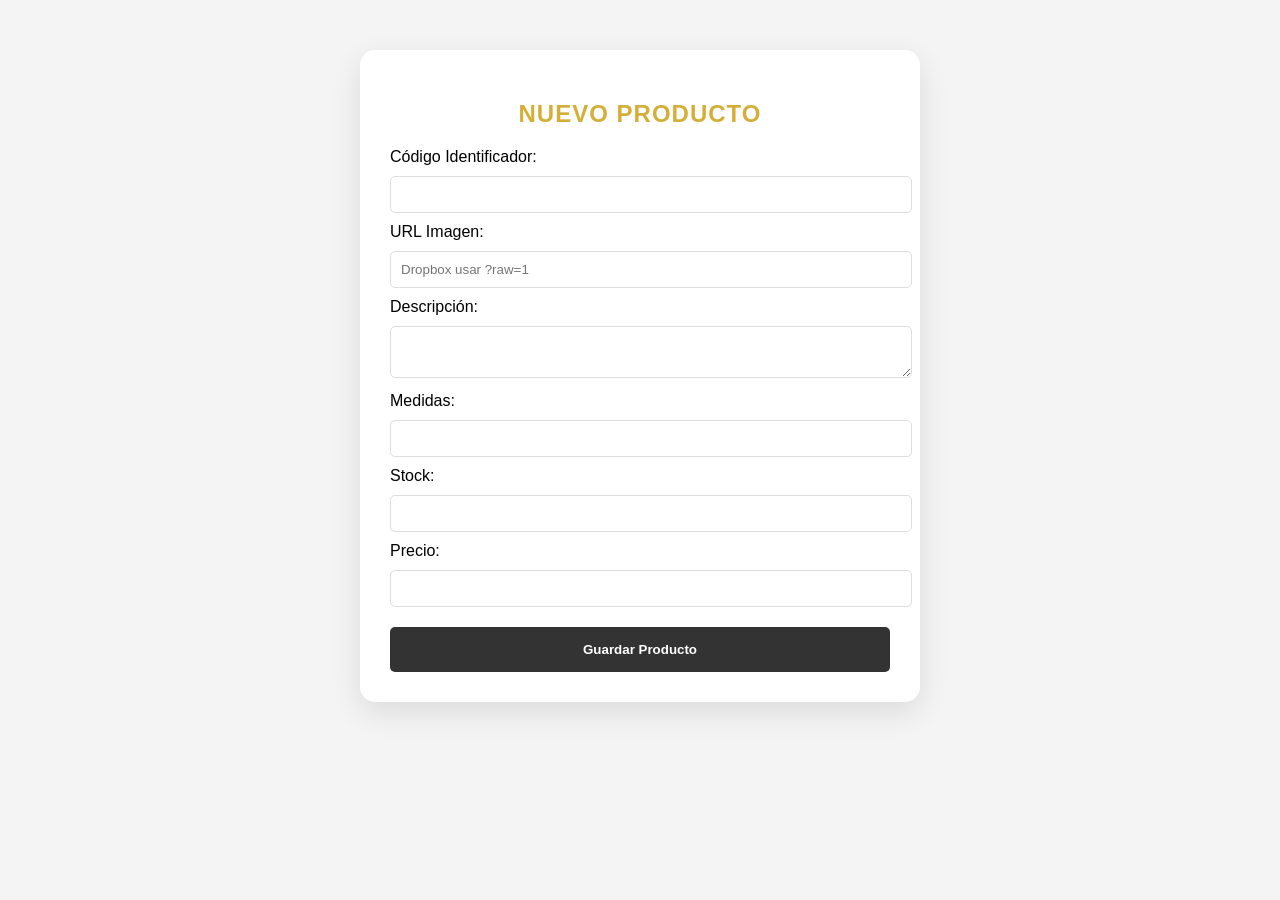
==== commit d03cbc89: "Add files via upload" ====
--- a/admin.html
+++ b/admin.html
@@ -9,7 +9,7 @@
     <div style="max-width:500px; margin:0 auto; background:white; padding:30px; border-radius:15px; box-shadow:0 10px 30px rgba(0,0,0,0.1);">
         <h2 style="text-align:center; color:#d4af37; text-transform:uppercase; letter-spacing:1px;">Nuevo Producto</h2>
         <form id="product-form">
-            <label>SKU:</label><input type="text" id="sku" style="width:100%; padding:10px; margin:10px 0; border:1px solid #ddd; border-radius:5px;" required>
+            <label>Código Identificador:</label><input type="text" id="sku" style="width:100%; padding:10px; margin:10px 0; border:1px solid #ddd; border-radius:5px;" required>
             <label>URL Imagen:</label><input type="url" id="image-url" placeholder="Dropbox usar ?raw=1" style="width:100%; padding:10px; margin:10px 0; border:1px solid #ddd; border-radius:5px;" required>
             <label>Descripción:</label><textarea id="description" style="width:100%; padding:10px; margin:10px 0; border:1px solid #ddd; border-radius:5px;" required></textarea>
             <label>Medidas:</label><input type="text" id="measurements" style="width:100%; padding:10px; margin:10px 0; border:1px solid #ddd; border-radius:5px;" required>
@@ -18,6 +18,5 @@
             <button type="submit" style="width:100%; padding:15px; background:#333; color:white; border:none; border-radius:5px; cursor:pointer; font-weight:bold; margin-top:10px;">Guardar Producto</button>
         </form>
     </div>
-    <script src="app.js"></script>
 </body>
 </html>
--- a/styles.css
+++ b/styles.css
@@ -4,84 +4,111 @@
 
 /* QR FLOTANTE (SUPERIOR IZQUIERDA) */
 .qr-container {
-    position: fixed;
-    top: 20px;
-    left: 20px;
-    z-index: 1000;
-    background: white;
-    padding: 8px;
-    border-radius: 10px;
-    box-shadow: 0 4px 15px rgba(0,0,0,0.1);
-    text-align: center;
+    position: fixed; top: 20px; left: 20px; z-index: 1000;
+    background: white; padding: 8px; border-radius: 10px;
+    box-shadow: 0 4px 15px rgba(0,0,0,0.1); text-align: center;
+    transition: transform 0.3s ease;
+}
+.qr-container:hover { transform: scale(1.1); }
+.qr-container img { width: 60px; height: 60px; display: block; }
+.qr-container span { font-size: 8px; color: var(--cafe); text-transform: uppercase; font-weight: bold; display: block; margin-top: 4px; }
+
+/* Contenedor del título y el logo de WA purificado */
+.collection-title-container {
+    display: flex;
+    justify-content: center;
+    align-items: center;
+    gap: 50px; /* <-- AQUI ESTA LA MAGIA: Aumenté la separación de 20px a 50px */
+    padding: 40px 20px 10px;
+    max-width: 1200px;
+    margin: 0 auto;
+}
+
+.collection-title-container h2 { 
+    text-align: center; 
+    margin: 0; 
+    color: var(--accent); 
+    letter-spacing: 3px; 
+    text-transform: uppercase; 
+    font-weight: 300; 
+    font-size: 1.5rem;
+}
+
+.collection-wa-btn {
+    display: flex;
+    justify-content: center;
+    align-items: center;
+    width: 56px; 
+    height: 56px;
+    border-radius: 50%;
+    cursor: pointer;
+    background-color: transparent;
+    perspective: 1000px; /* Le da profundidad al efecto 3D */
+}
+
+/* Imagen del logo giratorio ESTILO UNITY (Giro en eje Y como moneda) */
+.wa-spin-mini {
+    width: 56px !important; /* Fuerza el tamaño exacto a 1.5 cm */
+    height: 56px !important; 
+    border-radius: 50%;
+    background-color: white; 
+    box-shadow: 0 5px 15px rgba(0,0,0,0.2); 
+    animation: spinUnityStyle 6s linear infinite; 
+    object-fit: contain;
     transition: transform 0.3s ease;
 }
 
-.qr-container:hover { transform: scale(1.1); }
-
-.qr-container img {
-    width: 60px; /* Tamaño sutil */
-    height: 60px;
-    display: block;
+/* Al pasar el mouse hace un zoom ligero y pausa el giro para darle clic */
+.wa-spin-mini:hover {
+    transform: scale(1.1);
+    animation-play-state: paused;
 }
 
-.qr-container span {
-    font-size: 8px;
-    color: var(--cafe);
-    text-transform: uppercase;
-    font-weight: bold;
-    display: block;
-    margin-top: 4px;
-}
-
-/* CARRITO FLOTANTE */
-.cart-icon {
-    position: fixed; top: 20px; right: 20px; background: white;
-    padding: 12px 22px; border-radius: 50px; z-index: 1000;
-    box-shadow: 0 4px 20px rgba(0,0,0,0.15); cursor: pointer; font-weight: bold;
-    display: flex; align-items: center; gap: 8px; border: 1px solid #eee;
+/* Animación 3D en CSS equivalente a Vector3.up de Unity */
+@keyframes spinUnityStyle {
+    from { transform: rotateY(0deg); }
+    to { transform: rotateY(360deg); } 
 }
 
 /* PORTADA Y FONDO */
 .hero img { width: 100%; height: auto; display: block; }
 main { background-image: url('https://i.postimg.cc/nLD4zLyx/Fondo.png'); background-repeat: repeat; background-attachment: fixed; }
-main h2 { text-align: center; padding: 60px 0 20px; color: var(--accent); letter-spacing: 3px; text-transform: uppercase; font-weight: 300; }
 
-/* PRODUCTOS */
+/* PRODUCTOS purificados */
 .products-grid { display: grid; grid-template-columns: repeat(auto-fill, minmax(280px, 1fr)); gap: 40px; padding: 40px; max-width: 1200px; margin: 0 auto; }
 .product-card { padding: 25px; border-radius: 15px; text-align: center; box-shadow: 0 8px 25px rgba(0,0,0,0.06); transition: transform 0.3s ease; border: 1px solid rgba(255,255,255,0.3); }
 .product-card:hover { transform: translateY(-10px); }
 .product-card img { width: 100%; border-radius: 10px; cursor: zoom-in; }
 
-/* NOTA DE ENVÍO AZUL */
-.shipping-note { background-color: #e3f2fd; border-left: 5px solid #2196f3; padding: 15px; margin: 20px 0; border-radius: 8px; text-align: left; }
-.shipping-note h4 { margin: 0 0 10px 0; color: #0d47a1; font-size: 16px; }
-.shipping-note ul { margin: 0; padding-left: 20px; list-style: disc; font-size: 14px; color: #1565c0; }
-
-/* FOOTER */
+/* FOOTER purificado */
 .site-footer { padding: 60px 20px; background: rgba(255,255,255,0.5); backdrop-filter: blur(8px); margin-top: 50px; border-top: 1px solid rgba(212,175,55,0.2); }
 .footer-content { max-width: 850px; margin: 0 auto; text-align: center; }
 .trust-text { font-style: italic; line-height: 1.8; color: #444; font-size: 17px; }
 .footer-bottom { display: flex; justify-content: space-between; align-items: center; margin-top: 40px; border-top: 1px solid #ddd; padding-top: 20px; }
-.signature { font-family: serif; font-size: 24px; color: var(--accent); }
+.signature { font-family: serif; font-size: 24px; }
 .footer-stats { display: flex; flex-direction: column; align-items: flex-end; gap: 5px; }
 .visit-counter { font-size: 12px; color: #777; letter-spacing: 1px; text-transform: uppercase; }
 .contact-link { color: var(--accent); text-decoration: none; font-weight: bold; letter-spacing: 1px; font-size: 14px; }
 
 /* MODALES */
 .hidden { display: none !important; }
-.cart-modal, .zoom-modal { position: fixed; top: 0; left: 0; width: 100%; height: 100%; background: rgba(0,0,0,0.85); z-index: 2000; display: flex; justify-content: center; align-items: center; }
-.cart-content { background: white; width: 90%; max-width: 420px; height: 100%; position: absolute; right: 0; padding: 40px; overflow-y: auto; box-sizing: border-box; }
+.zoom-modal { position: fixed; top: 0; left: 0; width: 100%; height: 100%; background: rgba(0,0,0,0.85); z-index: 2000; display: flex; justify-content: center; align-items: center; }
 .contact-card { background: white; padding: 40px; border-radius: 20px; text-align: center; position: relative; width: 90%; max-width: 380px; box-shadow: 0 20px 60px rgba(0,0,0,0.3); }
+#zoomed-img { max-width: 90%; max-height: 90%; border-radius: 10px; }
+.close-zoom, .close-btn { cursor: pointer; font-size: 24px; font-weight: bold; }
+.close-zoom { position: absolute; top: 20px; right: 30px; color: white; }
 
-/* BOTONES */
-.qty-input { width: 55px; padding: 8px; text-align: center; border-radius: 5px; border: 1px solid #ddd; }
-.add-to-cart-container { display: flex; gap: 10px; margin-top: 15px; }
-.add-to-cart-container button { flex-grow: 1; background: var(--text); color: white; border: none; border-radius: 5px; cursor: pointer; font-weight: bold; }
-.checkout-btn { width: 100%; background: #25d366; color: white; border: none; padding: 18px; border-radius: 10px; font-weight: bold; font-size: 17px; cursor: pointer; margin-top: 25px; }
-#zoomed-img { max-width: 90%; max-height: 90%; border-radius: 10px; }
+/* ICONO MINI WHATSAPP purificado */
+.wa-icon-mini {
+    width: 20px; height: 20px;
+    display: inline-block; vertical-align: middle;
+    margin-right: 5px; mix-blend-mode: multiply; 
+}
 
-/* Responsive para el QR en celulares */
+/* Responsive */
 @media (max-width: 600px) {
     .qr-container { top: 10px; left: 10px; padding: 5px; }
     .qr-container img { width: 45px; height: 45px; }
+    /* Ajuste para que en celular no quede tan separado y quepa bien en la pantalla */
+    .collection-title-container { gap: 25px; } 
 }
